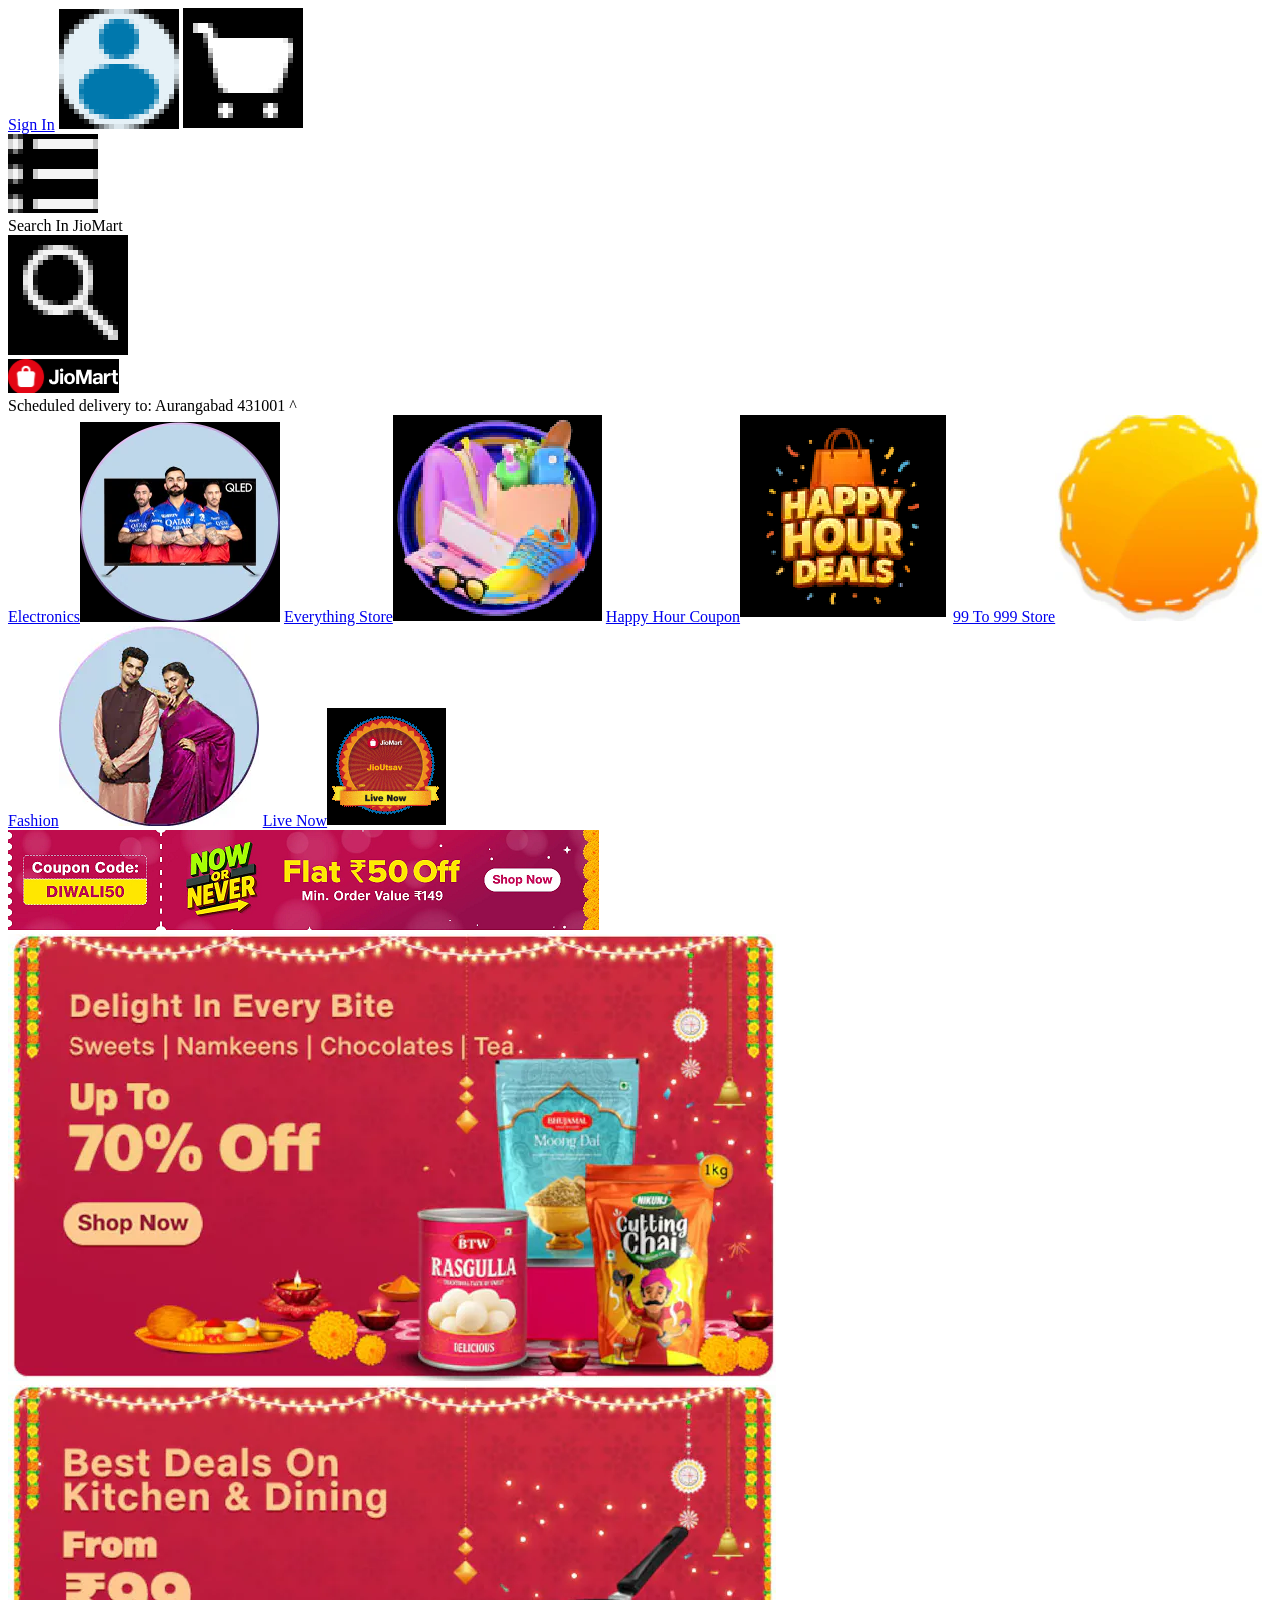
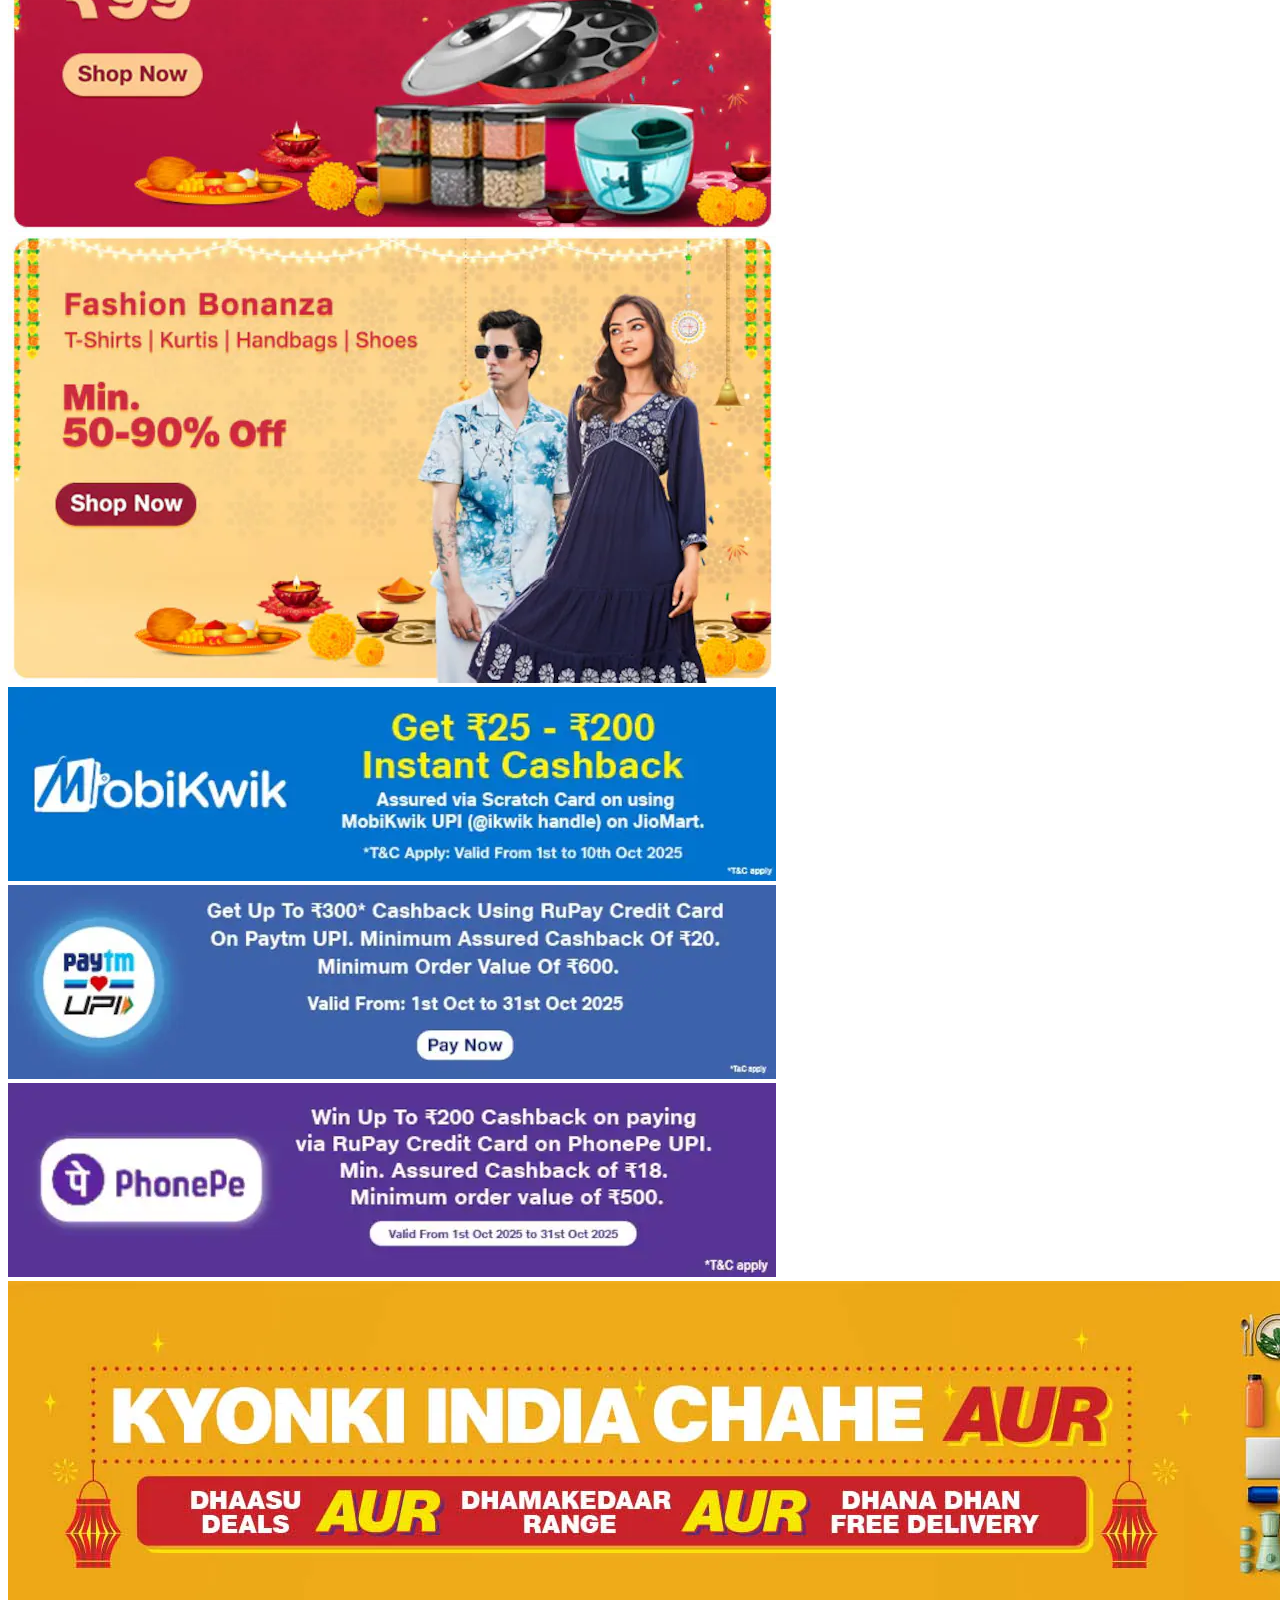
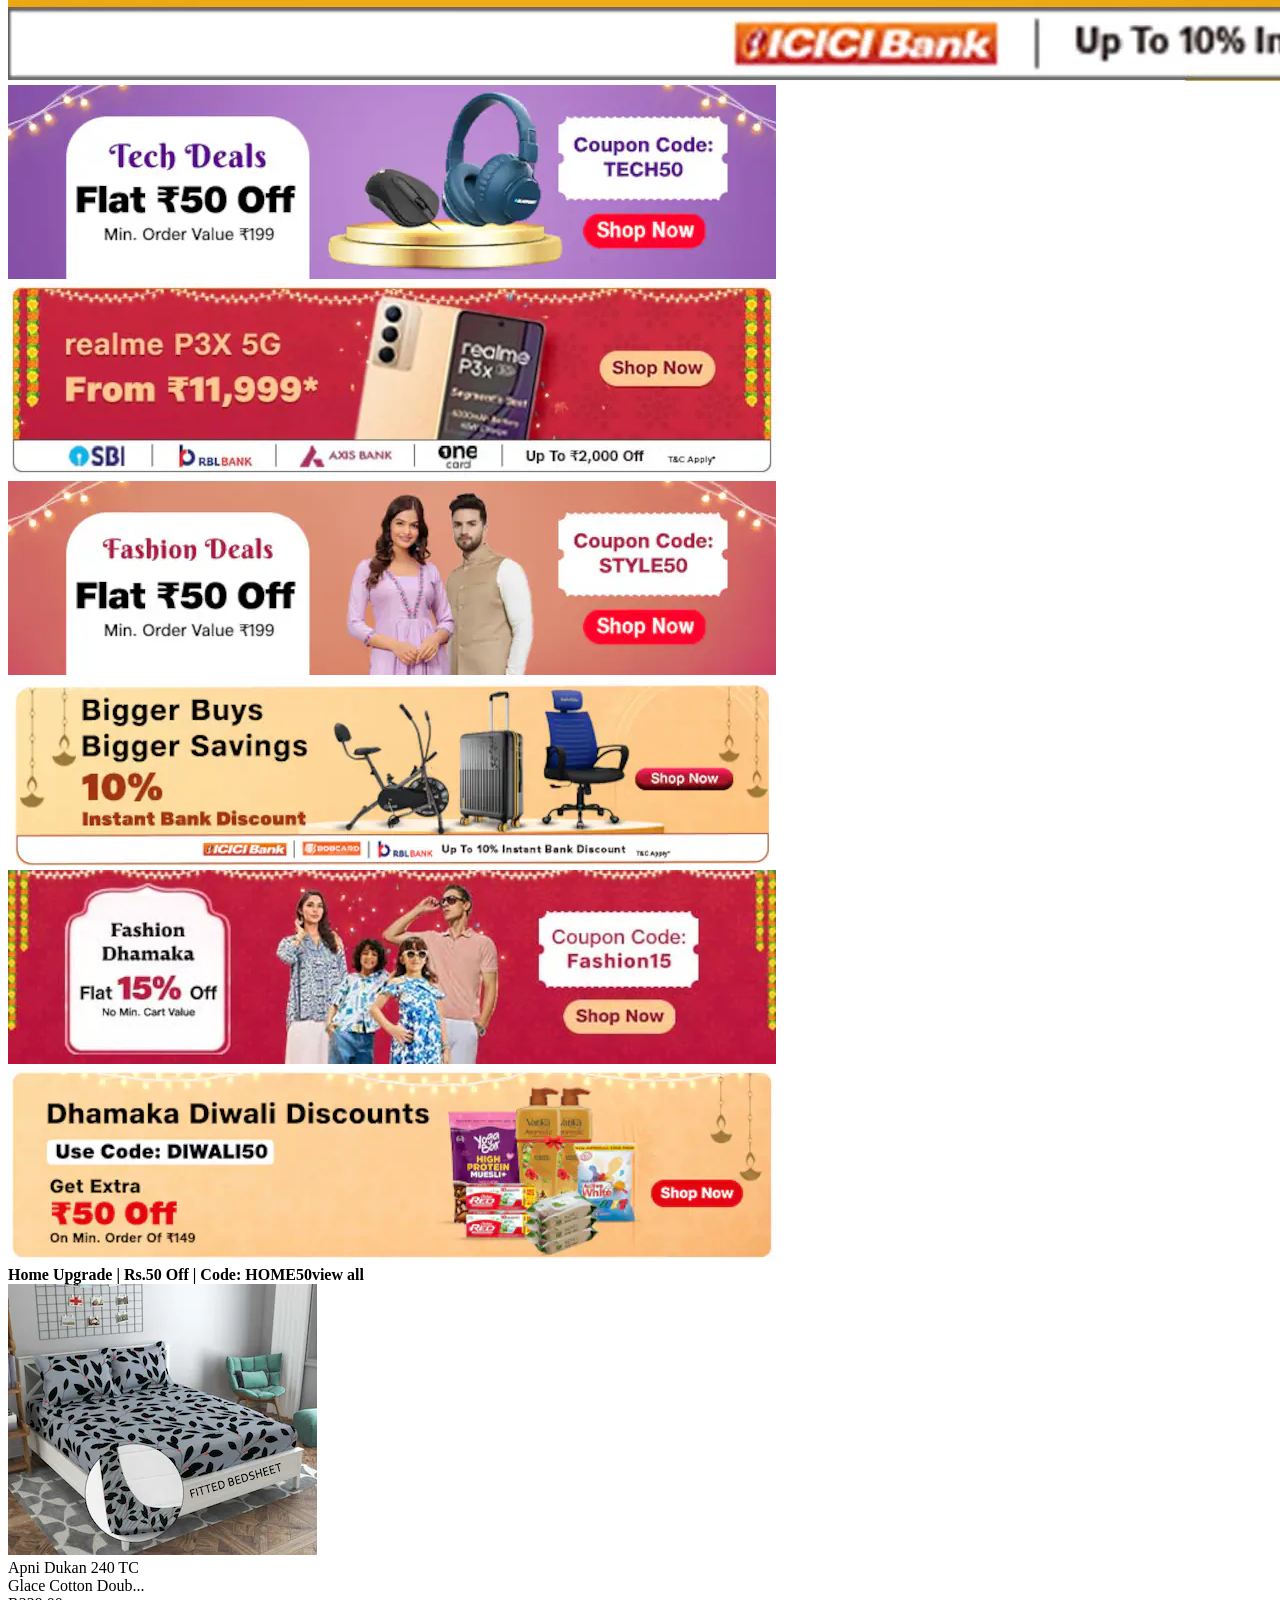
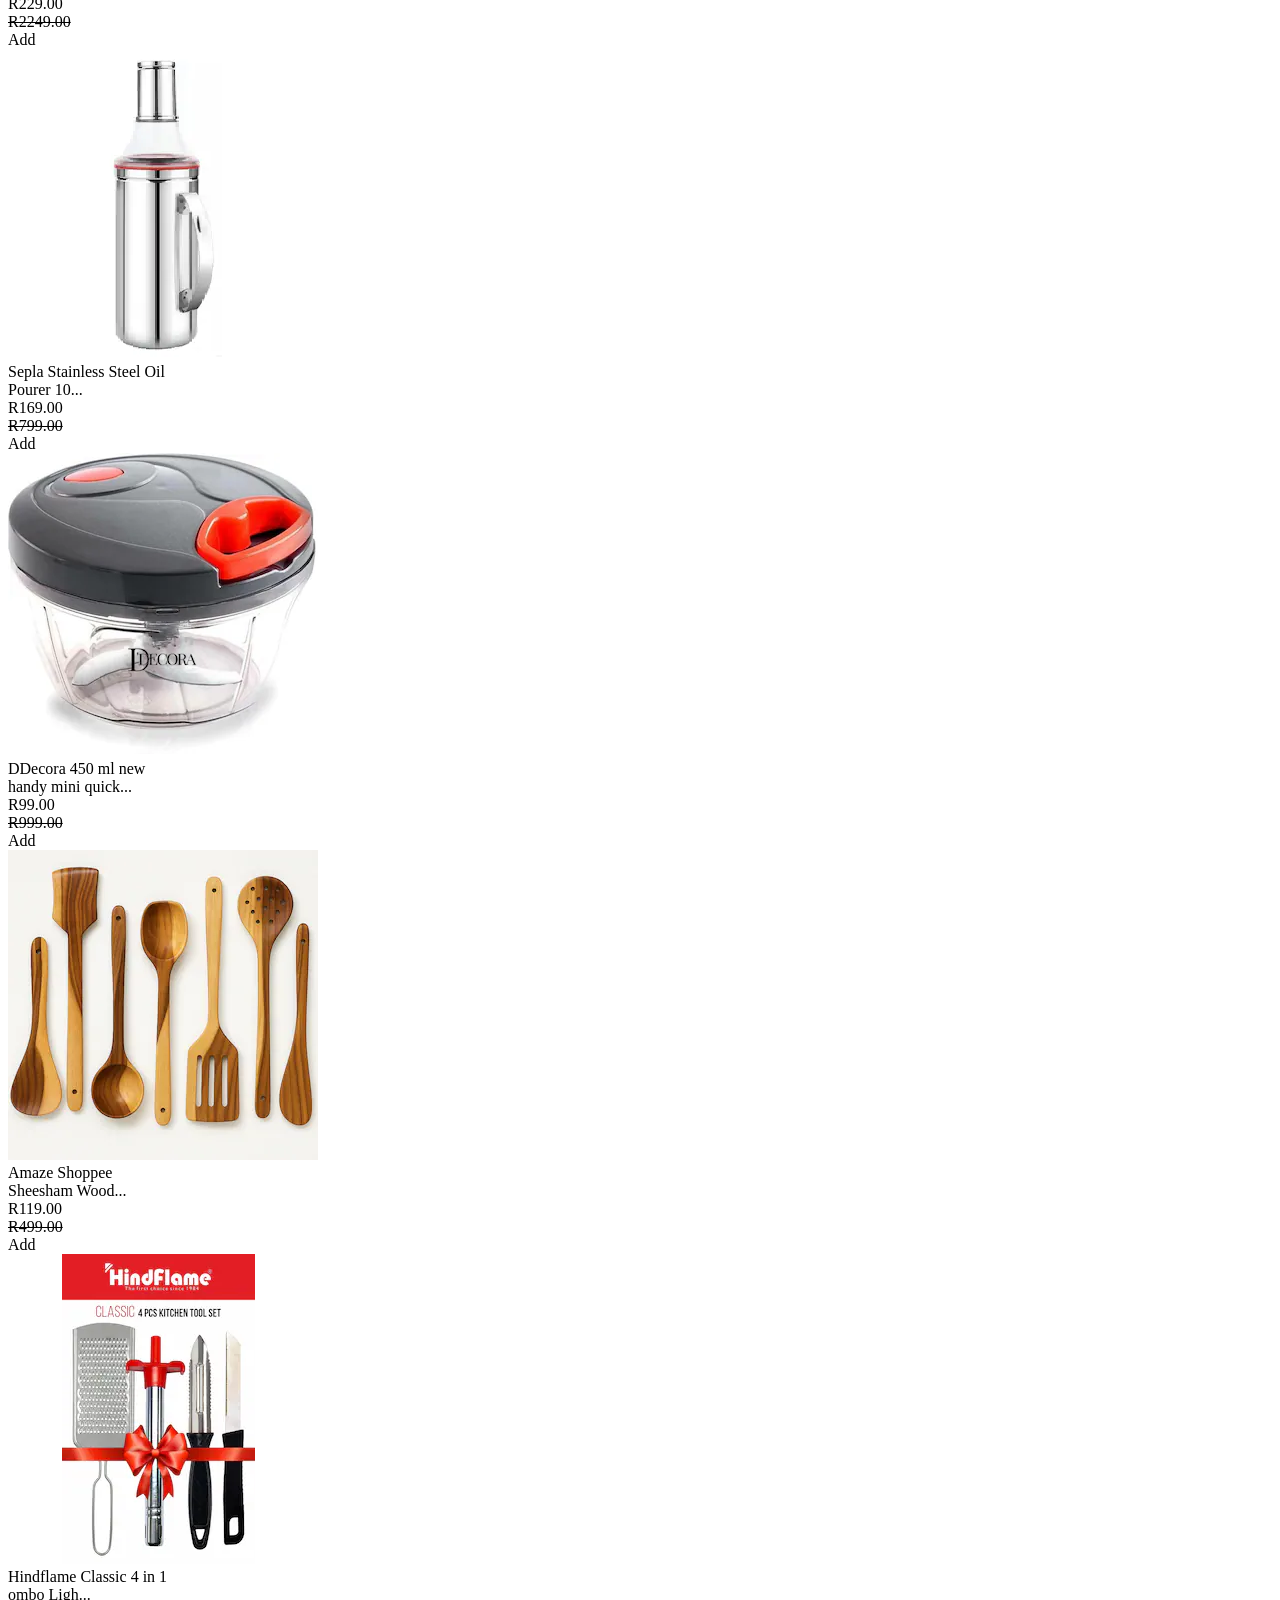
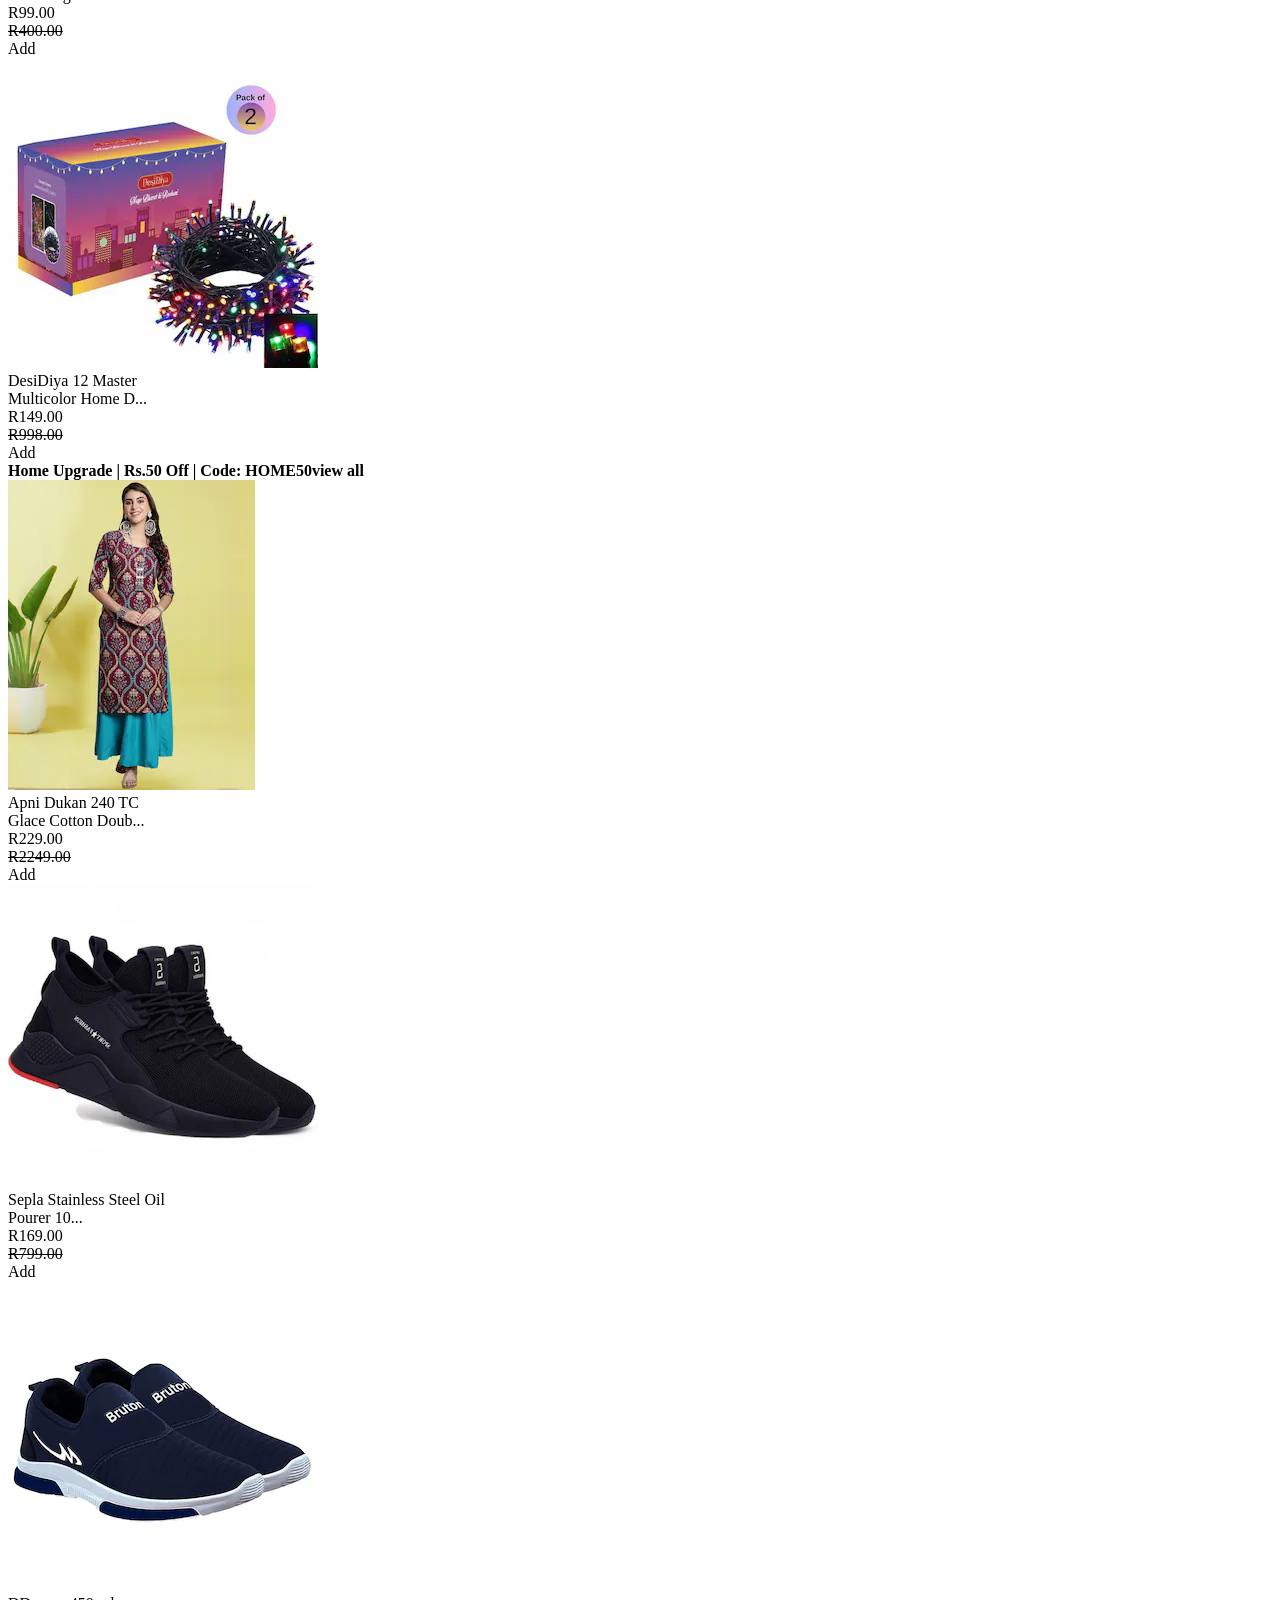
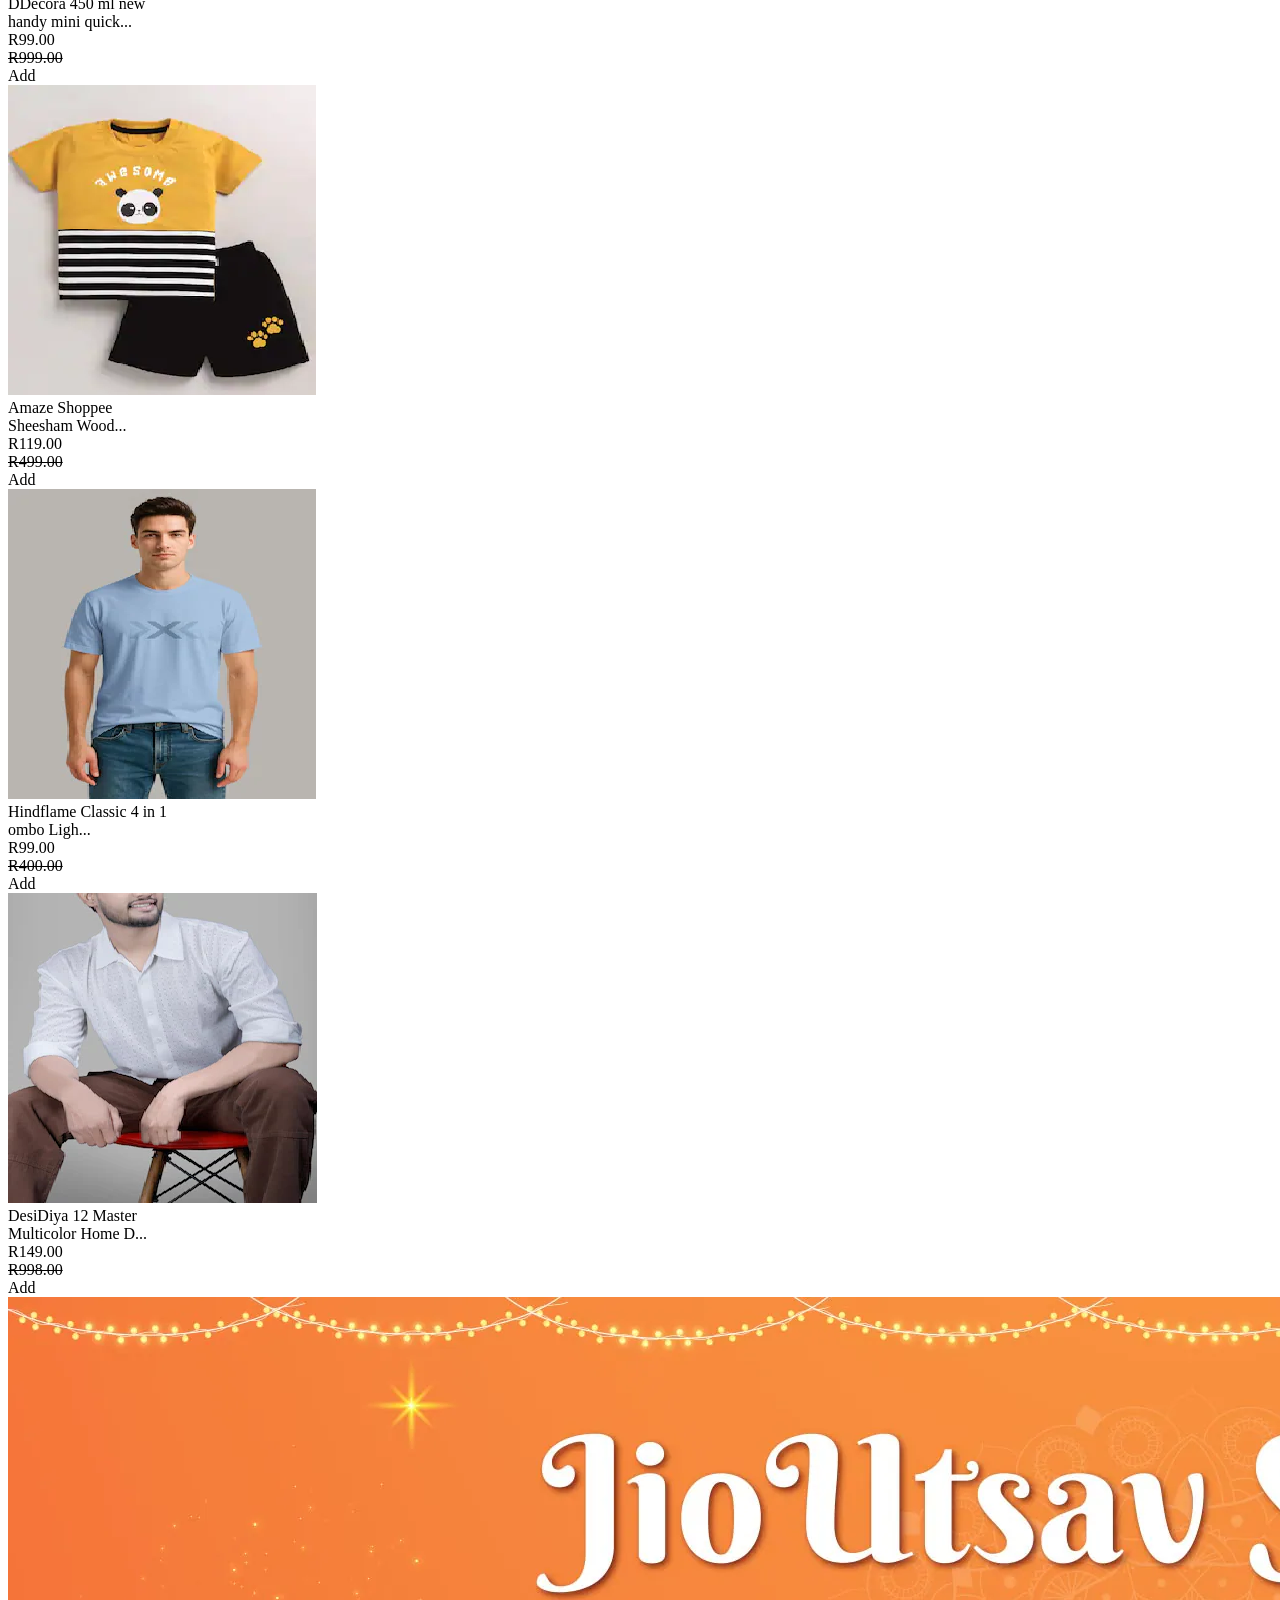
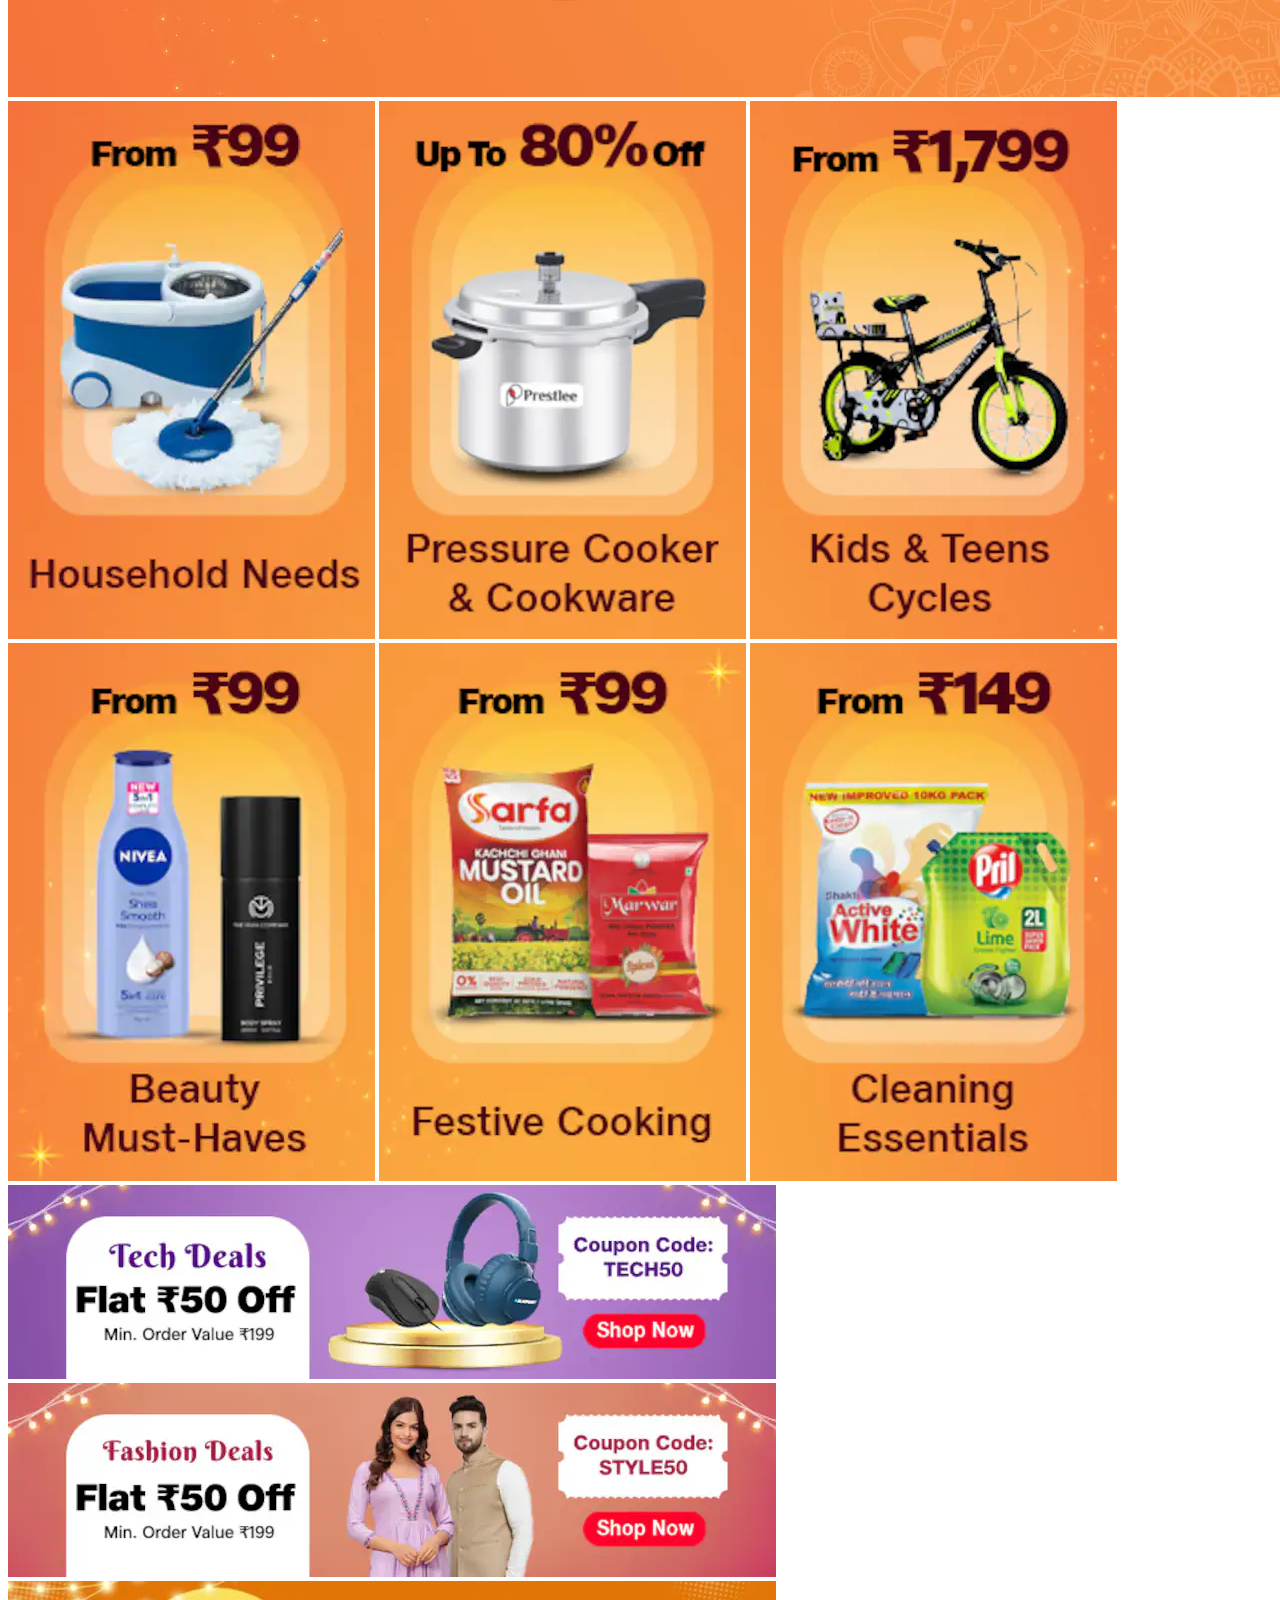
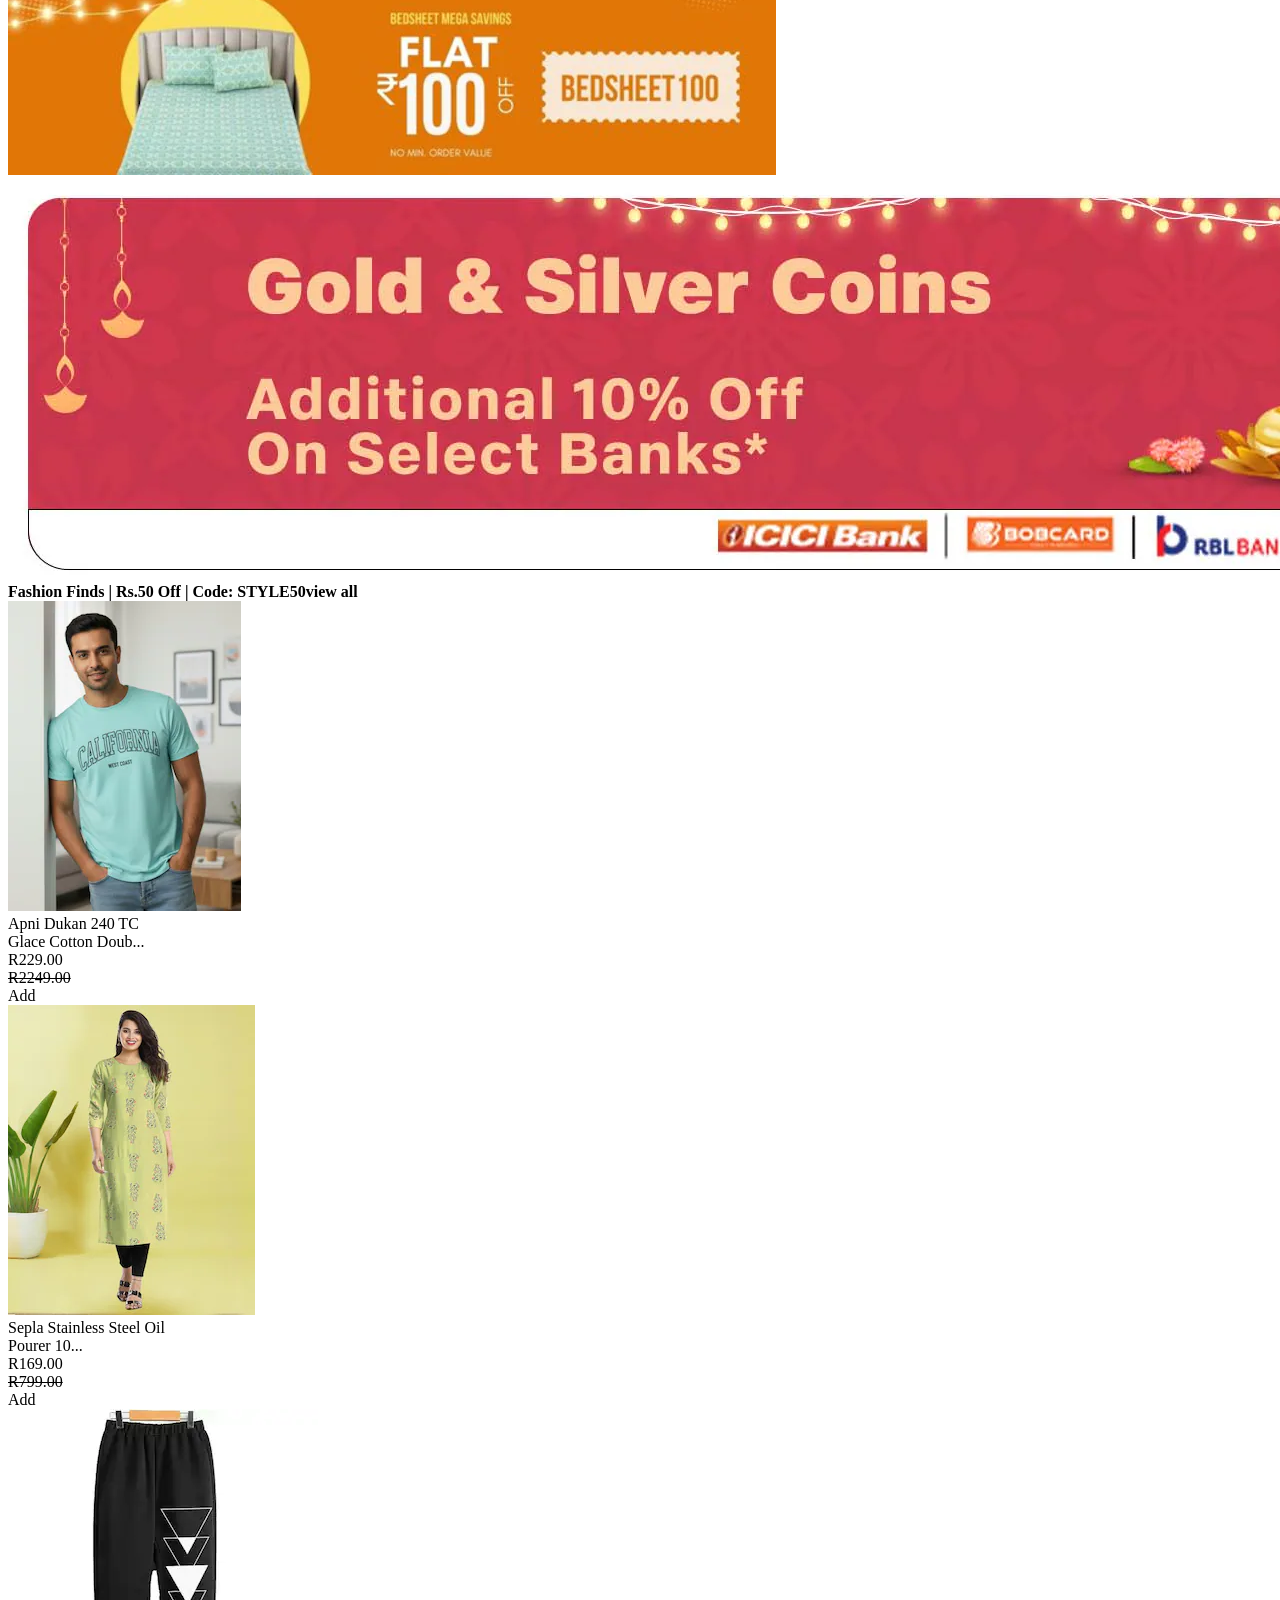
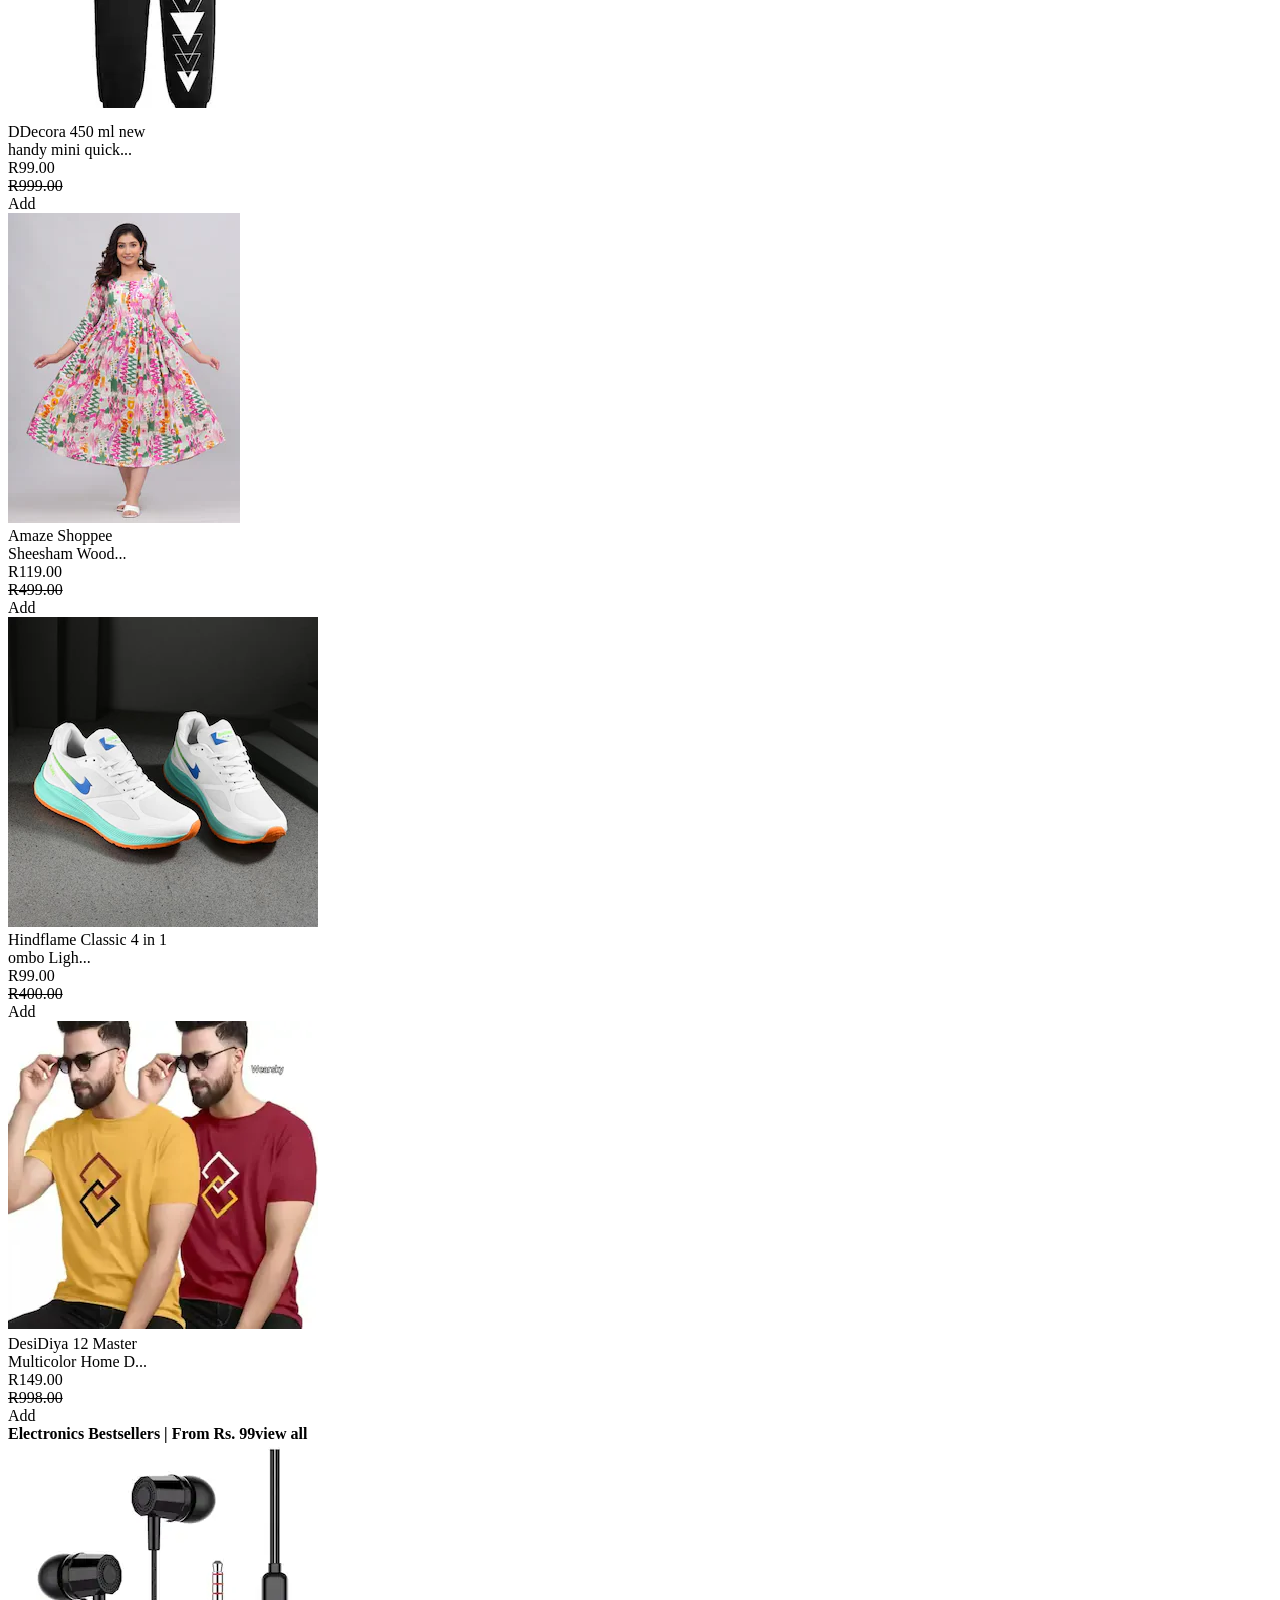
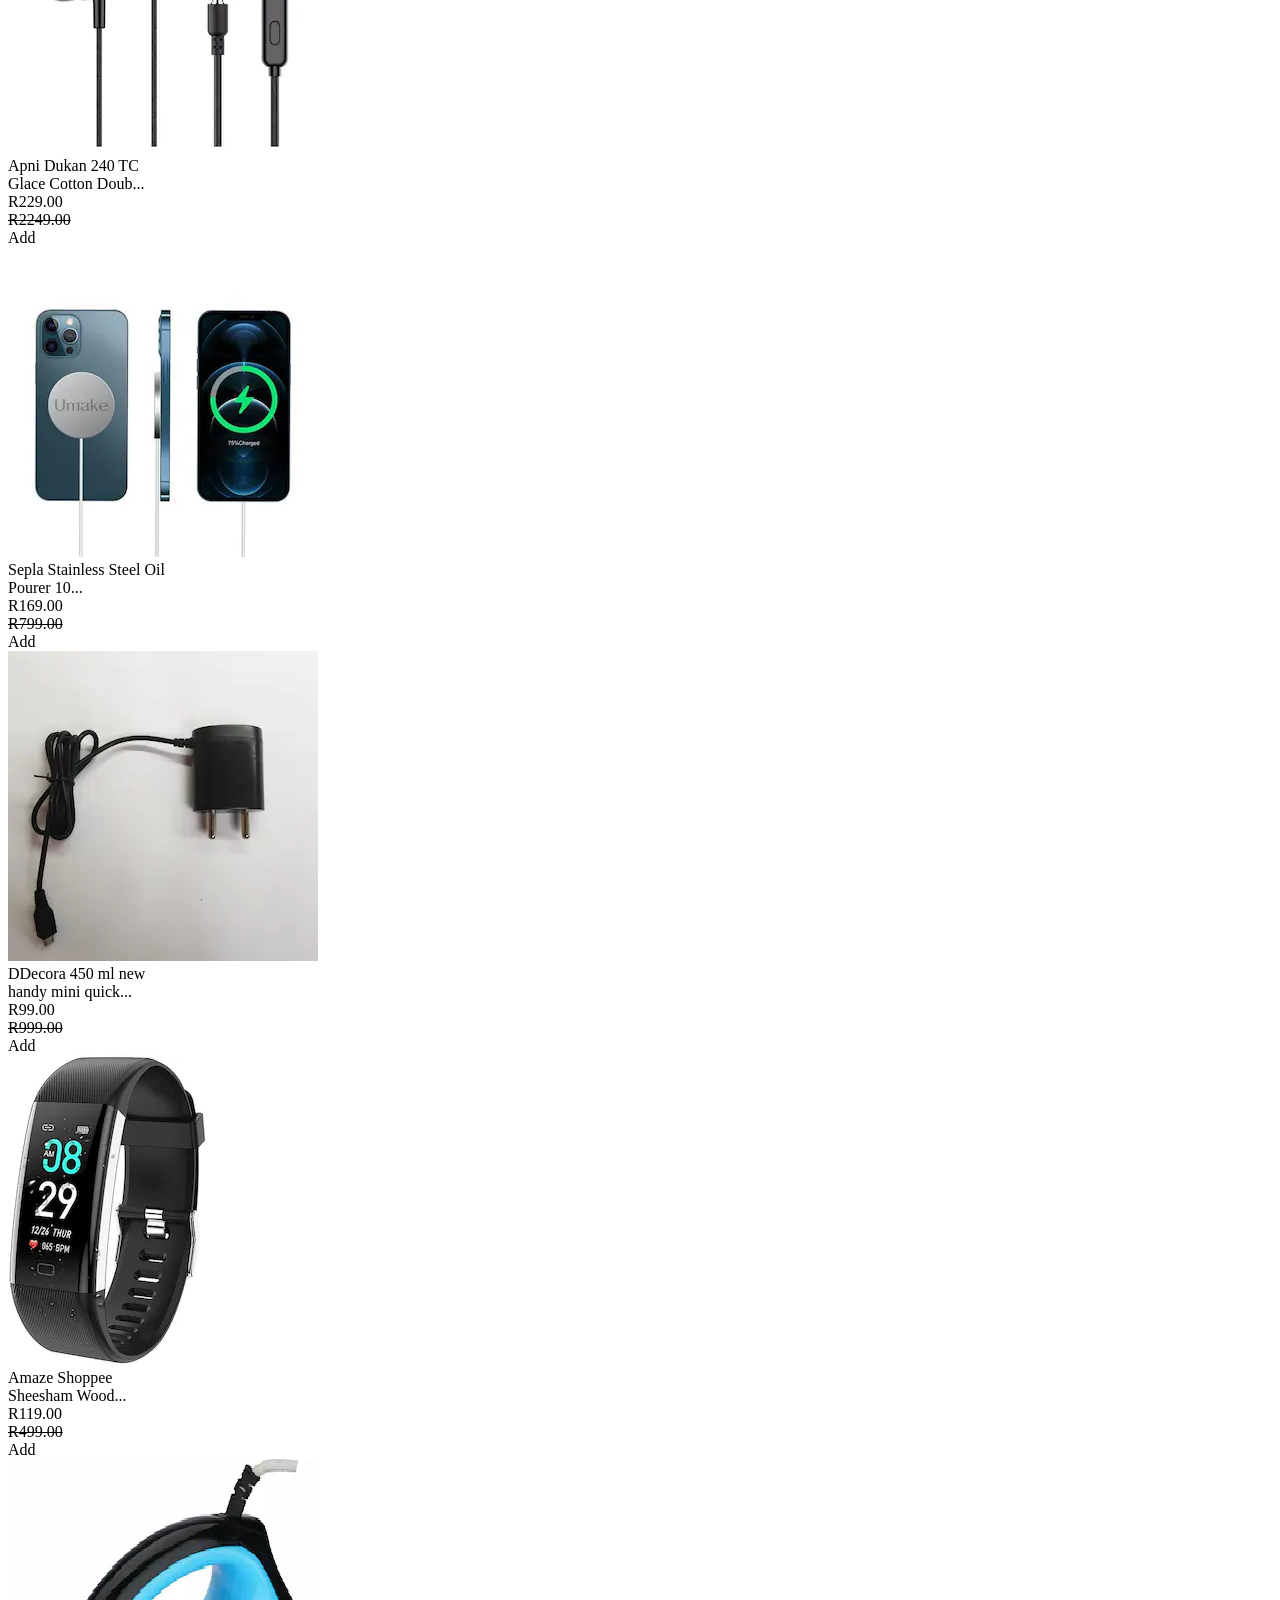
==== index.html @ 869fe92e "initial upload" ====
<!Doctype html>
<html>
<head><title></title>
	<link rel="stylesheet" href="index.css">
</head>

<body class="a">

	<header><a href="Form2.html" class="h">Sign In</a>
	<img src="Image/10.png" class="r">
			<img src="Image/3.png" class="g">
		<div class=" i"><div class="c"><img src="Image/4.png" class="e"><div class="f">Search In JioMart</div><img src="Image/9.png" class="d"></div></div>
	<img src="Image/2.png" class="b">
	<div class="j">Scheduled delivery to: Aurangabad 431001 ^</div>
	</header>
	<nav class="q">

				<a href="JIO6.html" class="o">Electronics</a><img src="Image/12.png" class="p">
						<a href="JIO5.html" class="o">Everything Store</a><img src="Image/8.png" class="p">
					<a href="JIO4.html" class="o">Happy Hour Coupon</a><img src="Image/7.png" class="p">
				<a href="JIO3.html" class="o">99 To 999 Store</a><img src="Image/6.png" class="p">
			<a  href="JIO2.html" class="o">Fashion</a><img src="Image/11.png" class="p">
	<a href="JIO1.html" class="m">Live Now</a><img src="Image/1.png" class="k">
	</nav>
	
	<div id='id1'>
	<img src="Image/13.png" class="s">
	
		<img src="Image/14.png" class="t">
				<img src="Image/15.png" class="u">
			<img src="Image/16.png" class="v">
			
			<img src="Image/17.png" class="x">
					<img src="Image/18.png" class="y">
			<img src="Image/19.png" class="z">
			
	<img src="Image/20.png" class="a1">
	
			<img src="Image/21.png" class="x">
					<img src="Image/22.png" class="y">
			<img src="Image/23.png" class="z">
			
			<img src="Image/25.png" class="x">
					<img src="Image/26.png" class="y">
			<img src="Image/27.png" class="z">
			
<div class="b1">
	<b class="c1">Home Upgrade | Rs.50 Off | Code: HOME50</b><b class="d1">view all</b>
		<div class="e1"><img src="Image/24.png" class="f1"><div class="h1">Apni Dukan 240 TC</div><div class="h1">Glace Cotton Doub...</div><div class="h1">R229.00</div><div class="i1"><strike>R2249.00</strike></div><div class="j1">Add</div></div>
				<div class="g1"><img src="Image/28.png" class="f1"><div class="h1">Sepla Stainless Steel Oil</div><div class="h1">Pourer 10...</div><div class="h1">R169.00</div><div class="i1"><strike>R799.00</strike></div><div class="j1">Add</div></div>
						<div class="g1"><img src="Image/29.png" class="f1"><div class="h1">DDecora 450 ml new</div><div class="h1">handy mini quick...</div><div class="h1">R99.00</div><div class="i1"><strike>R999.00</strike></div><div class="j1">Add</div></div>
				<div class="g1"><img src="Image/30.png" class="f1"><div class="h1">Amaze Shoppee</div><div class="h1">Sheesham Wood...</div><div class="h1">R119.00</div><div class="i1"><strike>R499.00</strike></div><div class="j1">Add</div></div>
			<div class="g1"><img src="Image/31.png" class="f1"><div class="h1">Hindflame Classic 4 in 1</div><div class="h1">ombo Ligh...</div><div class="h1">R99.00</div><div class="i1"><strike>R400.00</strike></div><div class="j1">Add</div></div>
		<div class="g1"><img src="Image/32.png" class="f1"><div class="h1">DesiDiya 12 Master</div><div class="h1">Multicolor Home D...</div><div class="h1">R149.00</div><div class="i1"><strike>R998.00</strike></div><div class="j1">Add</div></div>
</div>

<div class="b1">
	<b class="c1">Home Upgrade | Rs.50 Off | Code: HOME50</b><b class="d1">view all</b>
		<div class="e1"><img src="Image/33.png" class="f1"><div class="h1">Apni Dukan 240 TC</div><div class="h1">Glace Cotton Doub...</div><div class="h1">R229.00</div><div class="i1"><strike>R2249.00</strike></div><div class="j1">Add</div></div>
				<div class="g1"><img src="Image/34.png" class="f1"><div class="h1">Sepla Stainless Steel Oil</div><div class="h1">Pourer 10...</div><div class="h1">R169.00</div><div class="i1"><strike>R799.00</strike></div><div class="j1">Add</div></div>
						<div class="g1"><img src="Image/35.png" class="f1"><div class="h1">DDecora 450 ml new</div><div class="h1">handy mini quick...</div><div class="h1">R99.00</div><div class="i1"><strike>R999.00</strike></div><div class="j1">Add</div></div>
				<div class="g1"><img src="Image/36.png" class="f1"><div class="h1">Amaze Shoppee</div><div class="h1">Sheesham Wood...</div><div class="h1">R119.00</div><div class="i1"><strike>R499.00</strike></div><div class="j1">Add</div></div>
			<div class="g1"><img src="Image/37.png" class="f1"><div class="h1">Hindflame Classic 4 in 1</div><div class="h1">ombo Ligh...</div><div class="h1">R99.00</div><div class="i1"><strike>R400.00</strike></div><div class="j1">Add</div></div>
		<div class="g1"><img src="Image/38.png" class="f1"><div class="h1">DesiDiya 12 Master</div><div class="h1">Multicolor Home D...</div><div class="h1">R149.00</div><div class="i1"><strike>R998.00</strike></div><div class="j1">Add</div></div>
</div>
	
	<img src="Image/39.png" class="a1">
	

		<img src="Image/40.png" class="k1">
				<img src="Image/41.png" class="l1">
						<img  src="Image/42.png" class="l1">
				<img src="Image/43.png" class="l1">
			<img src="Image/44.png" class="l1">
		<img src="Image/45.png" class="l1">
		
			<img src="Image/21.png" class="x">
					<img src="Image/23.png" class="y">
			<img src="Image/46.png" class="z">
			
			<img src="Image/54.png" class="a1">
			
<div class="b1">
	<b class="c1">Fashion Finds | Rs.50 Off | Code: STYLE50</b><b class="d1">view all</b>
		<div class="e1"><img src="Image/48.png" class="f1"><div class="h1">Apni Dukan 240 TC</div><div class="h1">Glace Cotton Doub...</div><div class="h1">R229.00</div><div class="i1"><strike>R2249.00</strike></div><div class="j1">Add</div></div>
				<div class="g1"><img src="Image/49.png" class="f1"><div class="h1">Sepla Stainless Steel Oil</div><div class="h1">Pourer 10...</div><div class="h1">R169.00</div><div class="i1"><strike>R799.00</strike></div><div class="j1">Add</div></div>
						<div class="g1"><img src="Image/50.png" class="f1"><div class="h1">DDecora 450 ml new</div><div class="h1">handy mini quick...</div><div class="h1">R99.00</div><div class="i1"><strike>R999.00</strike></div><div class="j1">Add</div></div>
				<div class="g1"><img src="Image/51.png" class="f1"><div class="h1">Amaze Shoppee</div><div class="h1">Sheesham Wood...</div><div class="h1">R119.00</div><div class="i1"><strike>R499.00</strike></div><div class="j1">Add</div></div>
			<div class="g1"><img src="Image/52.png" class="f1"><div class="h1">Hindflame Classic 4 in 1</div><div class="h1">ombo Ligh...</div><div class="h1">R99.00</div><div class="i1"><strike>R400.00</strike></div><div class="j1">Add</div></div>
		<div class="g1"><img src="Image/53.png" class="f1"><div class="h1">DesiDiya 12 Master</div><div class="h1">Multicolor Home D...</div><div class="h1">R149.00</div><div class="i1"><strike>R998.00</strike></div><div class="j1">Add</div></div>
</div>

<div class="b1">
	<b class="c1">Electronics Bestsellers | From Rs. 99</b><b class="d1">view all</b>
		<div class="e1"><img src="Image/55.png" class="f1"><div class="h1">Apni Dukan 240 TC</div><div class="h1">Glace Cotton Doub...</div><div class="h1">R229.00</div><div class="i1"><strike>R2249.00</strike></div><div class="j1">Add</div></div>
				<div class="g1"><img src="Image/56.png" class="f1"><div class="h1">Sepla Stainless Steel Oil</div><div class="h1">Pourer 10...</div><div class="h1">R169.00</div><div class="i1"><strike>R799.00</strike></div><div class="j1">Add</div></div>
						<div class="g1"><img src="Image/57.png" class="f1"><div class="h1">DDecora 450 ml new</div><div class="h1">handy mini quick...</div><div class="h1">R99.00</div><div class="i1"><strike>R999.00</strike></div><div class="j1">Add</div></div>
				<div class="g1"><img src="Image/58.png" class="f1"><div class="h1">Amaze Shoppee</div><div class="h1">Sheesham Wood...</div><div class="h1">R119.00</div><div class="i1"><strike>R499.00</strike></div><div class="j1">Add</div></div>
			<div class="g1"><img src="Image/59.png" class="f1"><div class="h1">Hindflame Classic 4 in 1</div><div class="h1">ombo Ligh...</div><div class="h1">R99.00</div><div class="i1"><strike>R400.00</strike></div><div class="j1">Add</div></div>
		<div class="g1"><img src="Image/60.png" class="f1"><div class="h1">DesiDiya 12 Master</div><div class="h1">Multicolor Home D...</div><div class="h1">R149.00</div><div class="i1"><strike>R998.00</strike></div><div class="j1">Add</div></div>
</div>

<div class="b1">
	<b class="c1">Fashion Finds | Rs.50 Off | Code: STYLE50</b><b class="d1">view all</b>
		<div class="e1"><img src="Image/61.png" class="f1"><div class="h1">Apni Dukan 240 TC</div><div class="h1">Glace Cotton Doub...</div><div class="h1">R229.00</div><div class="i1"><strike>R2249.00</strike></div><div class="j1">Add</div></div>
				<div class="g1"><img src="Image/62.png" class="f1"><div class="h1">Sepla Stainless Steel Oil</div><div class="h1">Pourer 10...</div><div class="h1">R169.00</div><div class="i1"><strike>R799.00</strike></div><div class="j1">Add</div></div>
						<div class="g1"><img src="Image/63.png" class="f1"><div class="h1">DDecora 450 ml new</div><div class="h1">handy mini quick...</div><div class="h1">R99.00</div><div class="i1"><strike>R999.00</strike></div><div class="j1">Add</div></div>
				<div class="g1"><img src="Image/64.png" class="f1"><div class="h1">Amaze Shoppee</div><div class="h1">Sheesham Wood...</div><div class="h1">R119.00</div><div class="i1"><strike>R499.00</strike></div><div class="j1">Add</div></div>
			<div class="g1"><img src="Image/65.png" class="f1"><div class="h1">Hindflame Classic 4 in 1</div><div class="h1">ombo Ligh...</div><div class="h1">R99.00</div><div class="i1"><strike>R400.00</strike></div><div class="j1">Add</div></div>
		<div class="g1"><img src="Image/66.png" class="f1"><div class="h1">DesiDiya 12 Master</div><div class="h1">Multicolor Home D...</div><div class="h1">R149.00</div><div class="i1"><strike>R998.00</strike></div><div class="j1">Add</div></div>
</div>

<div class="m1">
			<div class="n1">
						<div class="o1"> All Categories</div>
								<div class="p1">Grocery</div>
										<div class="q1">Electronics</div>
												<div class="r1">Fashion</div>
									<div class="s1">Home & Lifestyle</div>
							<div class="t1">Premium Fruits</div>
					<div class="t1">Books</div>
			<div class="t1">Furniture</div>
			</div>
			
			<section class="n1">
					<div class="u1"> Popular Categories</div>
							<div class="v1">Biscuits, Drinks & Packaged Foods</div>
									<div class="w1">Fruits & Vegetables</div>
											<div class="x1">Cooking Essentials</div>
													<div class="y1">Dairy & Bakery</div>
														<div class="y1">Personal Care</div>
											<div class="z1">Beauty</div>
									<div class="z1">Home</div>
							<div class="z1">Mom & Baby Care</div>
					<div class="z1">School, Office & Stationery</div>
			</section>
			
			<section class="n1">
					<div class="a2"> Customer Account</div>
							<div class="b2">My Account</div>
										<div class="c2">My Orders</div>
									<div class="d2">Wishlist</div>
							<div class="s1">Delivery Addresses</div>
					<div class="s1">Jiomart Wallet</div>
			</section>
			
			<div class="n1">
					<div class="u1">Help & Support</div>
							<div class="e2">About Us</div>
									<div class="f2">FAQ</div>
											<div class="g2">Terms & Conditions</div>
													<div class="h2">Privacy Policy</div>
													<div class="h2">E-waste Policy</div>
										<div class="i2">Cancellation & Return Poicy</div>
							<div class="i2">Shipping & Delivery Policy</div>
					<div class="i2">AC installation by resQ</div>
			</div>
			
			<div class="n1">
					<div class="j2">Contact Us</div>
							<div class="k2">WhatsApp us: 70003 70003</div>
									<div class="l2">Call us: 1800 890 1222</div>
											<div class="l2">8:00 AM to 8:00 PM, 365 days</div>
													<div class="k2">Should you encounter any bugs, glitches,</div>
														<div class="l2">lack of functionality, delayed deliveries,</div>
											<div class="l2">billing errors or other problems on the</div>
									<div class="l2">website.</div>
							<div class="m2">Download the app</div>
					<div class="n2"><img src="Image/67.png" class="o2"><img src="Image/68.png" class="p2"></div>
			</div>
</div>
</div>

</body>
</html>
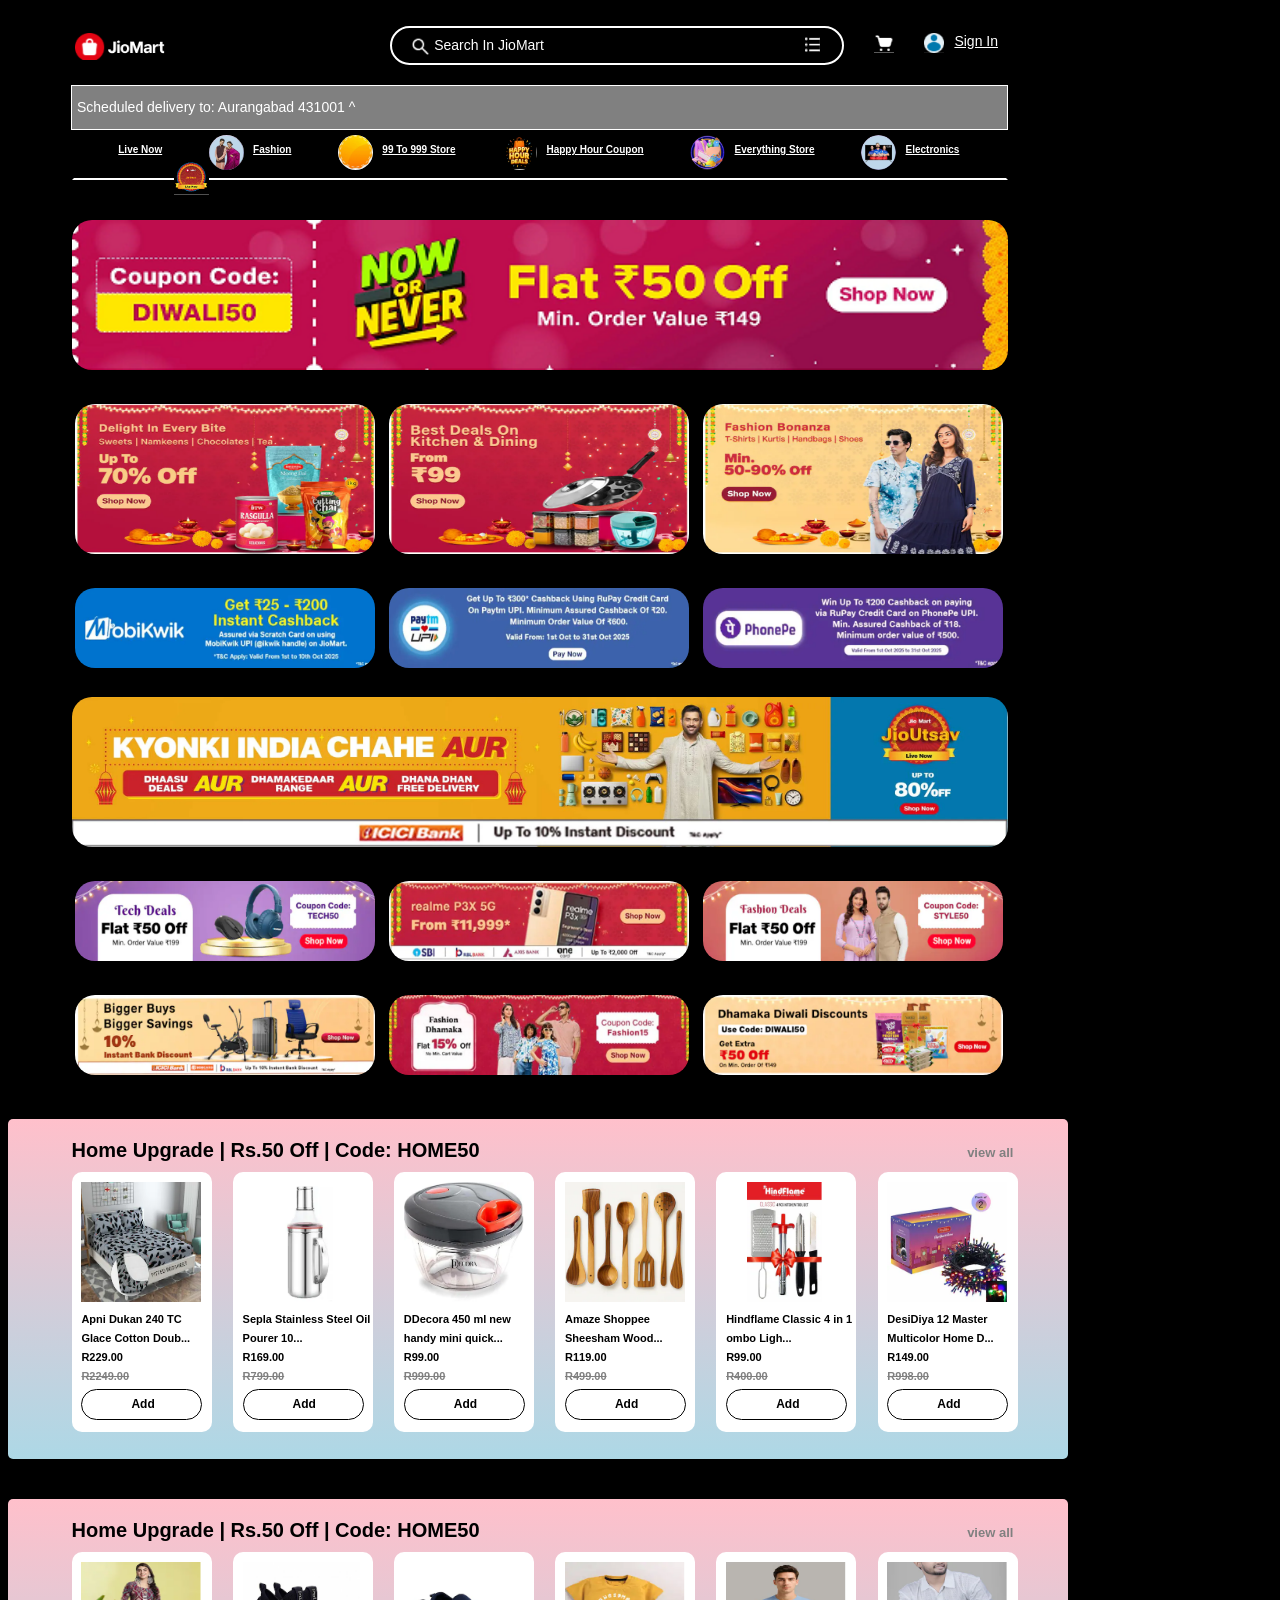
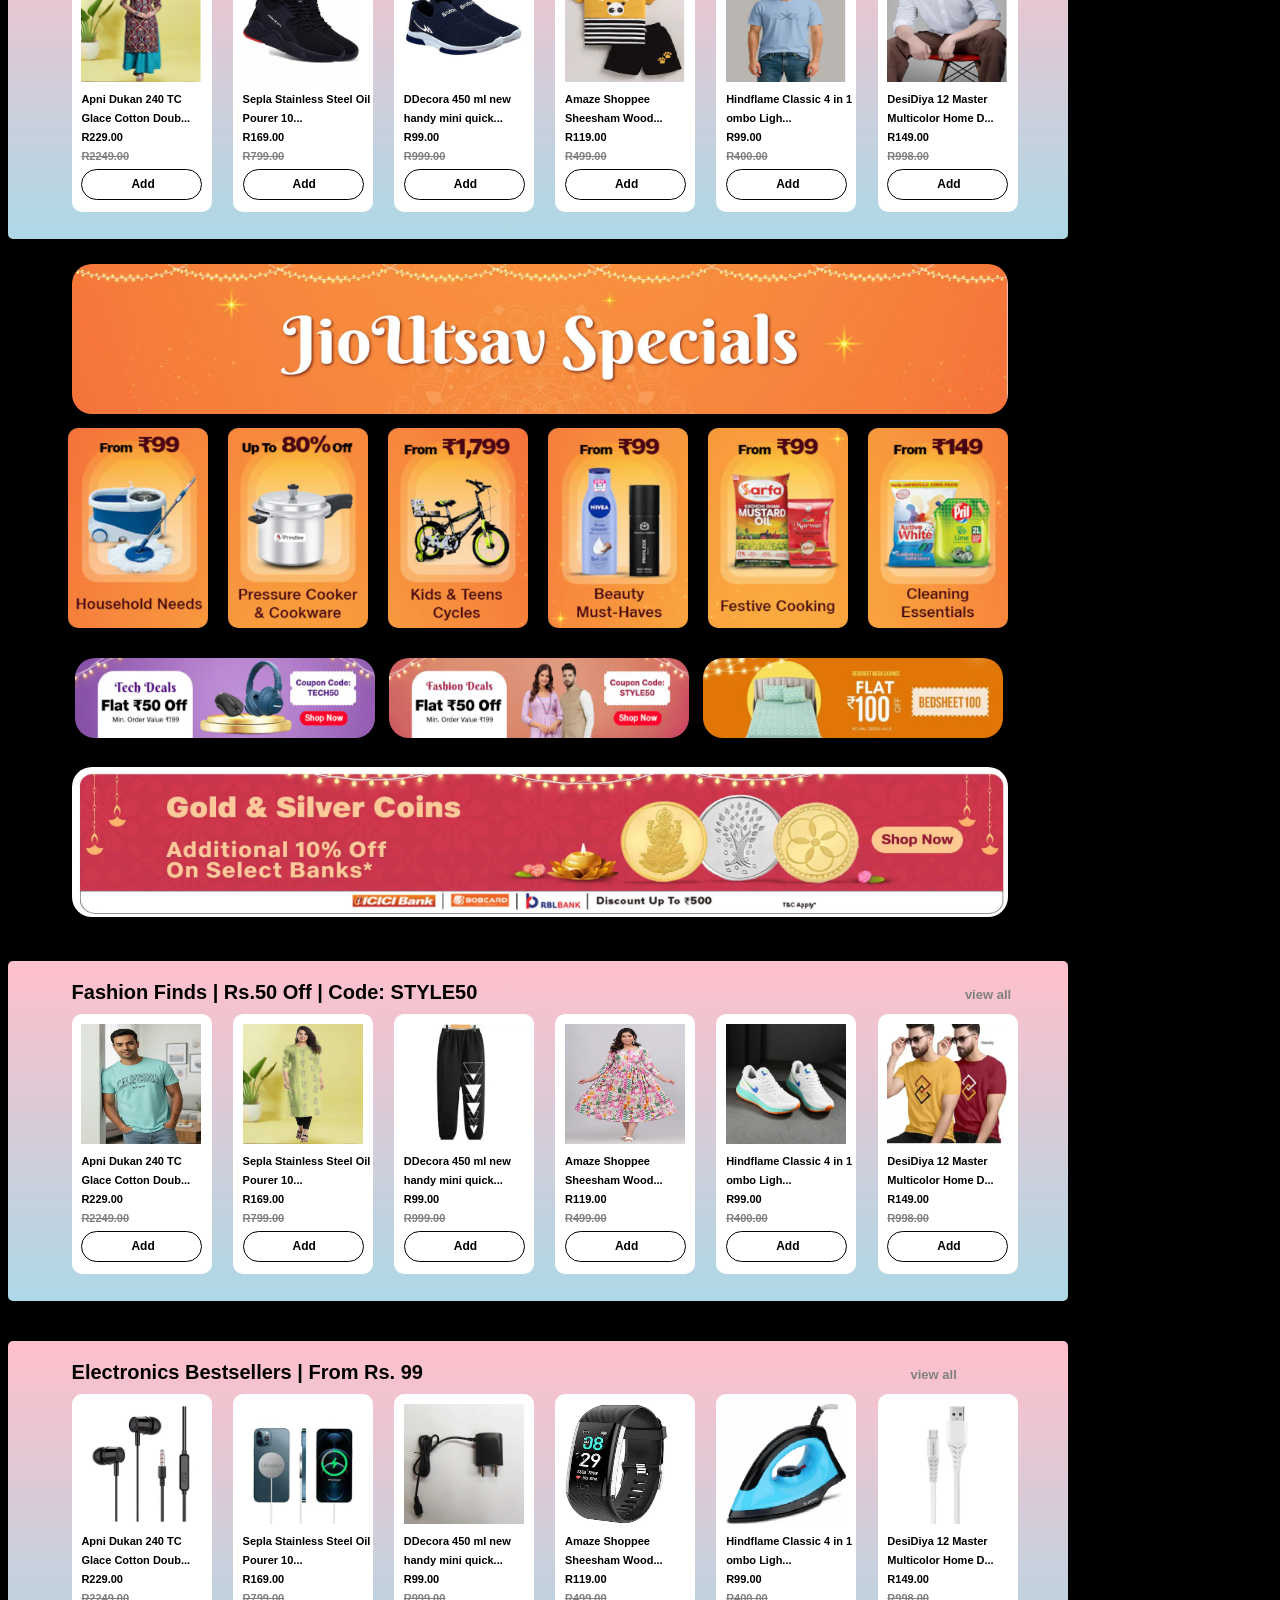
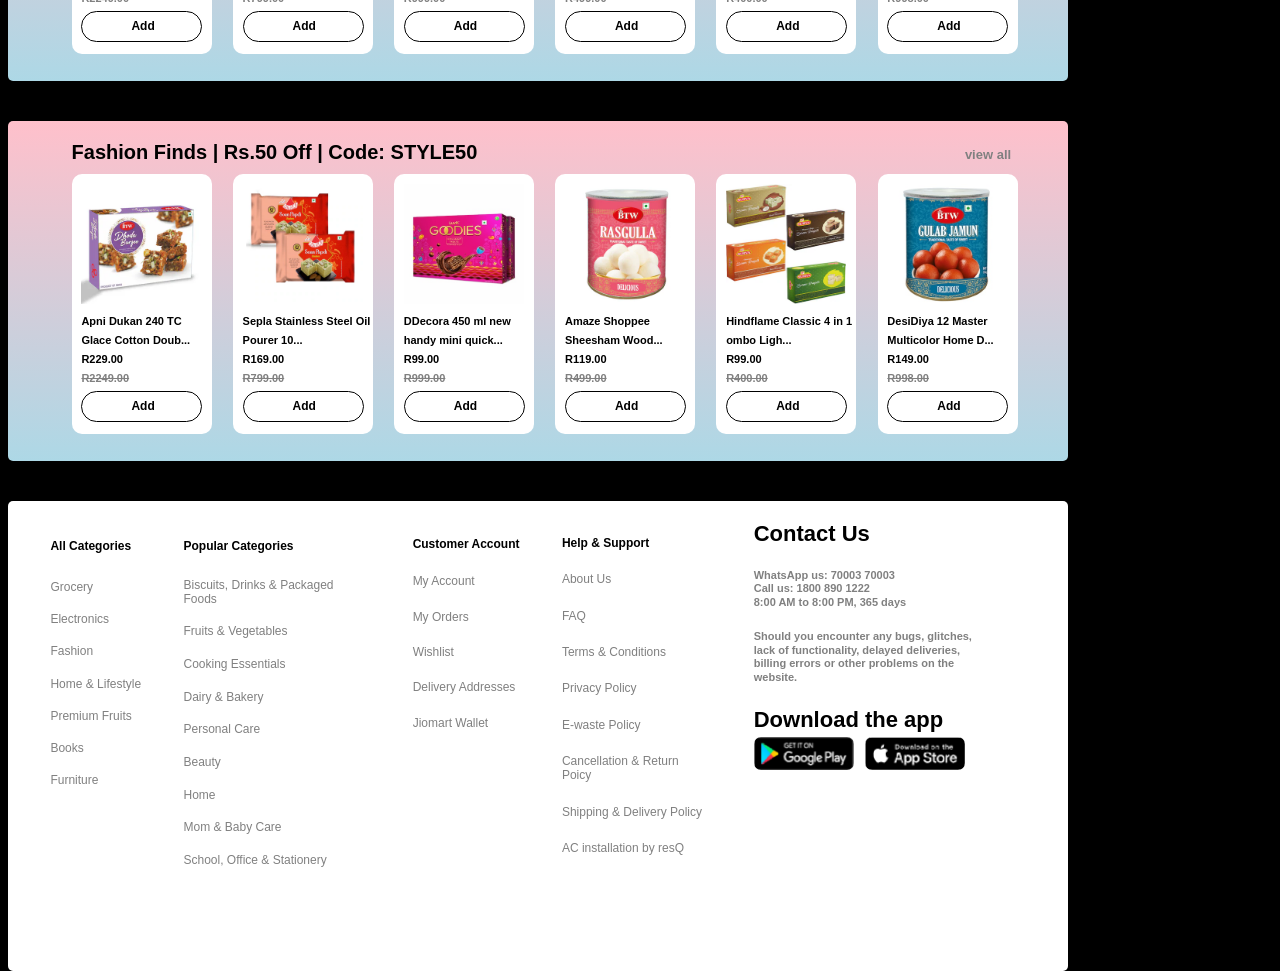
==== commit 9b391154: "Update index.html" ====
--- a/index.html
+++ b/index.html
@@ -1,7 +1,7 @@
 <!Doctype html>
 <html>
 <head><title></title>
-	<link rel="stylesheet" href="index.css">
+	<link rel="stylesheet" href="index.CSS">
 </head>
 
 <body class="a">
@@ -172,4 +172,4 @@
 </div>
 
 </body>
-</html>+</html>
--- a/index.CSS
+++ b/index.CSS
@@ -0,0 +1,77 @@
+
+		.a{ height:3000px; width:1000px ;background-color:black; }  /* For Body */
+				.b{ height:27px; width:90px;  float:right; margin:2.5% 22.5% 0% 0%;}/*For Image 2*/
+						.c{ height:35px; width:450px; background-color:black; border-radius:20px; color:white; font-size:14px; font-family: 'Open Sans', sans-serif; margin:4% 0% 0% 0%; border-collapse:collapse; border-color:white; border:2px solid white; }/*For Search In Jiomart Middle Div*/
+								.d{ height:20px; width:20px; float:right;  padding:2% 1% 0% 0%;}/* For Image 9*/
+										.e{ height:15px; width:15px; float:right; padding:2% 5% 0% 0%;}/*For Image 4*/
+												.f{ float: right;  padding:2% 58% 0% 0%; }/*For  Search In Jiomart Inner Div*/
+														.g{height:20px; width:20px; float:right; margin:2.5% 3% 0% 0%;}/*For Image 3*/
+													.r{height:20px; width:20px; float:right; margin:2.5% 1% 0% 0%;}/*For Image 10*/
+											.h{ color:white; font-size:14px; font-family: 'Open Sans', sans-serif; float:right; margin:2.5% 1% 0% 0%;}/* For Sign In*/
+									.i{ margin-right:3%;  float: right;}/*For  Search In Jiomart Outer Div*/
+							.j{ height:30px; width:930px;  background-color:grey;  border-collapse:collapse; border-color:white; border:1px solid white;  color:white; font-size:14px; font-family: 'Open Sans', sans-serif; float:right; margin:2% 0% 0% 0%; padding:1.3% 0% 0% 0.5%; }/*For Scheduled delivery to: Aurangabad 431001 ^*/
+				.k{ height:35px; width:35px; float:right; margin:0.5% 0% 0% 0%; float:right; font-weight:bold; }/*For Image 1*/
+				/*.k{ height:35px; width:35px; float:right;  padding:6% 0% 0% 0% ;}For Image 1*/
+		.l{  font-family: 'Open Sans', sans-serif; font-size:10px;  margin:0% 5% 0% 0%; float:right; font-weight:bold;}/*Live Now Outer Div*/
+				/*.m{ float:right;  padding:20% 0% 0% 0%; color:white; }Inner Div for Live Now*/
+				.m{ float:right;   font-family: 'Open Sans', sans-serif; font-size:10px;  margin:1.5% 5% 0% 1%; float:right; font-weight:bold; color:white;}/*Inner Div for Live Now*/
+						.n{  font-family: 'Open Sans', sans-serif; font-size:10px;  margin:0% 5% 0% 0%; float:right; font-weight:bold;}/*Everyday Essentials Outer Div*/
+								.o{ float:right;   color:white;   font-family: 'Open Sans', sans-serif; font-size:10px;  margin:1.5% 5% 0% 1%; float:right; font-weight:bold;}/*Inner Div for Everyday Essentials*/
+										/*.p{ height:35px; width:35px; float:right;  padding:4% 0% 0% 0%; border-radius:100px;}For Image 11*/
+										.p{ height:35px; width:35px; float:right; border-radius:100px; margin:0.5% 0% 0% 0%;}/*For Image 11*/
+												.q{ border-collapse:collapse; border:2px solid ; border-bottom-color:white; height:168px; margin-left:6.4%;  background-color:black;}
+								.w{ height: ; width: ; background-color:linear-gradient(to bottom 0% pink  75% blue)}/**/
+						.s{ height:150px; width:936px; margin:2.5% 0% 0% 6.4%; border-radius:20px;}/*Image 13*/
+				.t{ height:150px; width:300px; border-radius:20px; margin-left:6.7%; margin-right:1%;  margin-top:3%;}/*Image 14*/
+		.u{ height:150px; width:300px; border-radius:20px;  margin-right:1%;  margin-top:3%;}/*Image 15*/
+.v{ height:150px; width:300px; border-radius:20px;  margin-top:3%;}/*Image 16*/
+		.x{ height:80px; width:300px; border-radius:20px; margin-left:6.7%; margin-right:1%; }/*Image 17*/
+				.y{ height:80px; width:300px; border-radius:20px;  margin-right:1%;  margin-top:3%;}/*Image 18*/
+						.z{ height:80px; width:300px; border-radius:20px;  margin-top:3%;}/*Image 19*/
+								.a1{  height:150px; width:936px; margin:2.5% 0% 0% 6.4%; border-radius:20px; }
+										.b1{height:320px; width:1060px; background:linear-gradient(to bottom, pink 0%, lightblue 100%); margin-left:0%; border-radius:5px; margin-top:4%; padding-top:2%;}/*For Div*/
+												.c1{  font-size:20px; font-weight:bold;  font-family: 'Open Sans', sans-serif;    padding-left:6%; }
+										.d1{font-family: 'Open Sans', sans-serif;   padding-left:46%; font-size:13px; color:grey;}/*view all */
+								.e1{ height:260px; width:140px; background-color:white; margin-left:6%; margin-top:1%; border-radius:10px; float:left;}
+						.f1{ height:120px; width:120px;  padding-top:7%; padding-left:7%;}/*Image 24*/
+				.g1{ height:260px; width:140px; background-color:white; margin-left:2%; margin-top:1%; border-radius:10px; float:left;}
+		.h1{ padding-left:7%; padding-top:5%;  font-family: 'Open Sans', sans-serif; font-size:11px;  font-weight:bold;}
+.i1{ color:grey;  padding-left:7%; padding-top:5%;  font-family: 'Open Sans', sans-serif; font-size:11px;  font-weight:bold;}
+		.j1{ border-radius:30px; height:16px; width:70px; border-collapse:collapse; border:1px solid black; margin-left:7%; padding-top:5%;  font-family: 'Open Sans', sans-serif; font-size:12px;  font-weight:bold; margin-top:5%; padding-left:35%; padding-bottom:4%;}
+				.k1{  height:200px; width:140px; margin-left:6%; margin-top:1%; border-radius:10px; float:left; }/*"Image 40*/
+						.l1{  height:200px; width:140px; margin-left:2%; margin-top:1%; border-radius:10px; float:left; }/*Images 41, 42, 43, 44, 45*/
+								.m1{ height:450px; width:1060px; background-color:white; margin-left:0%; border-radius:5px; margin-top:4%; padding-top:2%;}/*For Div*/
+											.n1{float:left; margin:0% 0% 0% 4%; }
+														.o1{font-family: 'Open Sans', sans-serif; font-size:12px; font-weight:bold; color:black;  padding:20%0% 10% 0%;/* All Categories*/}
+												.p1{font-family: 'Open Sans', sans-serif; font-size:12px;  color:grey;  padding:20%4% 0% 0%}
+										.q1{font-family: 'Open Sans', sans-serif; font-size:12px;  color:grey;  padding:20%5.1% 0% 0%}
+								.r1{font-family: 'Open Sans', sans-serif; font-size:12px;  color:grey;  padding:20%5.9% 0% 0%}
+						.s1{font-family: 'Open Sans', sans-serif; font-size:12px;  color:grey;  padding:20% 0% 0% 0%}
+				.t1{font-family: 'Open Sans', sans-serif; font-size:12px;  color:grey;  padding:20% 2% 0% 0%}
+		.u1{font-family: 'Open Sans', sans-serif; font-size:12px; font-weight:bold; color:black;  padding:10%0% 10% 0%;}
+.v1{font-family: 'Open Sans', sans-serif; font-size:12px;  color:grey;  padding:3%4% 0% 0%}
+		.w1{font-family: 'Open Sans', sans-serif; font-size:12px;  color:grey;  padding:10%5.1% 0% 0%}
+				.x1{font-family: 'Open Sans', sans-serif; font-size:12px;  color:grey;  padding:10%5.9% 0% 0%}
+						.y1{font-family: 'Open Sans', sans-serif; font-size:12px; color:grey;  padding:10% 0% 0% 0%}
+								.z1{font-family: 'Open Sans', sans-serif; font-size:12px;  color:grey;  padding:10% 2% 0% 0%}
+										.a2{font-family: 'Open Sans', sans-serif; font-size:12px; font-weight:bold; color:black;  padding:15%0% 10% 0%;}
+												.b2{font-family: 'Open Sans', sans-serif; font-size:12px;  color:grey;  padding:12%4% 0% 0%}
+														.c2{font-family: 'Open Sans', sans-serif; font-size:12px;  color:grey;  padding:20%5.1% 0% 0%}
+																.d2{font-family: 'Open Sans', sans-serif; font-size:12px;  color:grey;  padding:20%5.9% 0% 0%}
+														.e2{font-family: 'Open Sans', sans-serif; font-size:12px;  color:grey;  padding:5%4% 0% 0%}
+												.f2{font-family: 'Open Sans', sans-serif; font-size:12px;  color:grey;  padding:15%5.1% 0% 0%}
+										.g2{font-family: 'Open Sans', sans-serif; font-size:12px;  color:grey;  padding:15%5.9% 0% 0%}
+								.h2{font-family: 'Open Sans', sans-serif; font-size:12px; color:grey;  padding:15% 0% 0% 0%}
+						.i2{font-family: 'Open Sans', sans-serif; font-size:12px;  color:grey;  padding:15% 2% 0% 0%}
+				.j2{font-size:22px; font-weight:bold; font-family: 'Open Sans', sans-serif; }
+		.k2{font-size:11px; font-weight:bold;  font-family: 'Open Sans', sans-serif; padding-top:10%; color:grey;}
+.l2{font-size:11px; font-weight:bold;  font-family: 'Open Sans', sans-serif; color:grey; padding-top:0.8%;}
+		.m2{font-size:22px; font-weight:bold; font-family: 'Open Sans', sans-serif;  padding-top:11%;}
+				.n2{margin-top:2%;}
+						.o2{width:100px; height:33px; border-radius:7px; margin:0% 5% 0% 0%; }
+								.p2{width:100px; height:33px; border-radius:7px; margin:0% 0% 0% 0%; }
+							.q2{ height:160px; width:140px; border-radius:10px; margin-top:2%; margin-bottom:2%; margin-left:2%; float:right; }/*Image 24*/
+					.r2{  font-size:20px; font-weight:bold;  font-family: 'Open Sans', sans-serif;  padding-top:0%; padding-right:70%;margin-left:6%; color:white;}
+			.s2{font-size:10px; color:white; font-weight:bold; margin-left:6%;}
+		.t2{ height:1100px; width:1000px ;background-color:black; }  /* For Body */
+	
